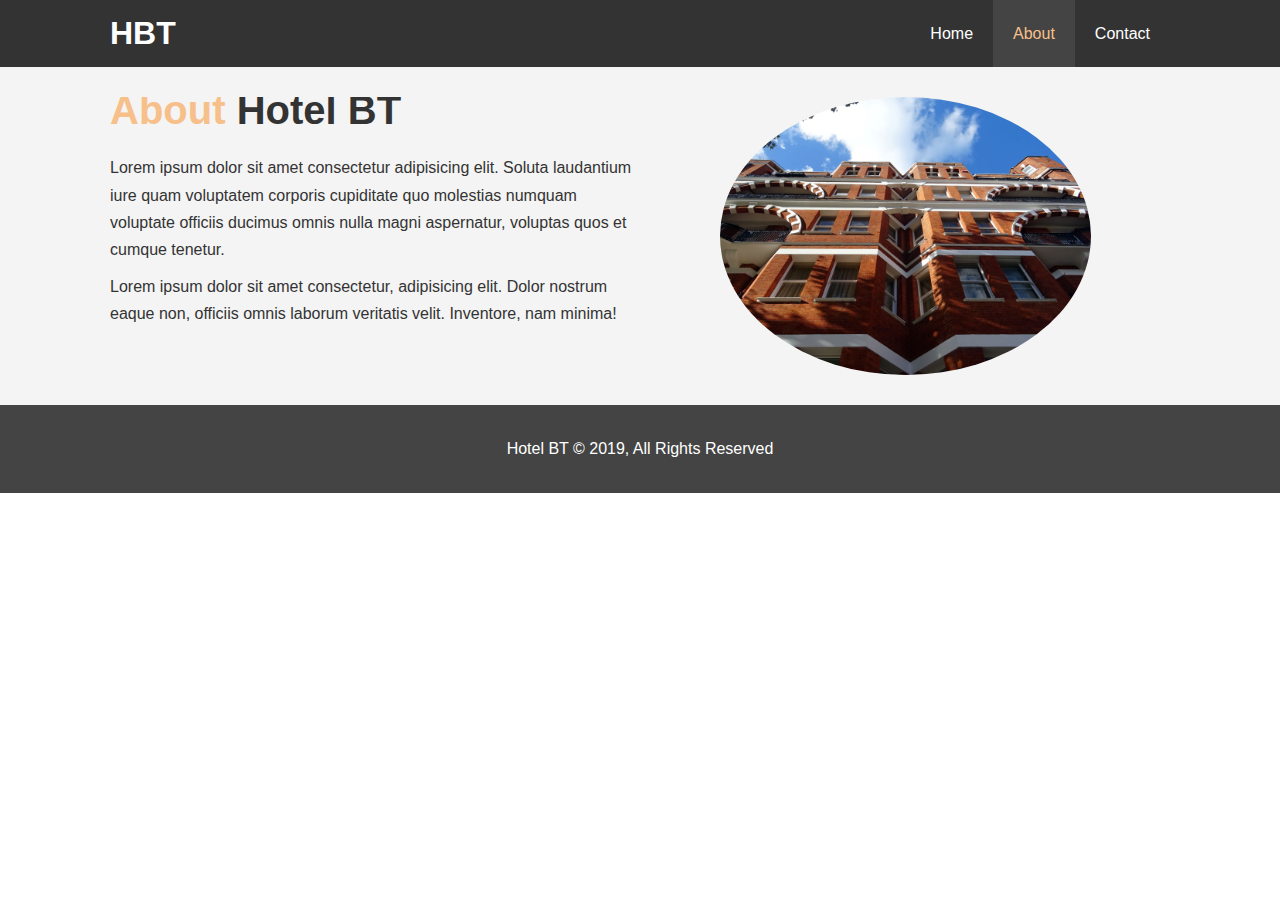
==== about.html @ 47ab9b96 ":white_check_mark: Info section complete" ====
<!DOCTYPE html>
<html lang="en">
  <head>
    <meta charset="UTF-8" />
    <meta name="viewport" content="width=device-width, initial-scale=1.0" />
    <meta
      name="description"
      content="Welcome to the most extraordinary hotel in Boston Massachusetts"
    />
    <meta name="keywords" content="hotel, boston hotel, new england hotel" />
    <link rel="stylesheet" href="css/style.css" />
    <title>Hotel BT | About</title>
  </head>
  <body>
    <header>
      <nav id="navbar">
        <div class="container">
          <h1 class="logo"><a href="index.html">HBT</a></h1>
          <ul>
            <li><a href="index.html">Home</a></li>
            <li><a class="current" href="about.html">About</a></li>
            <li><a href="contact.html">Contact</a></li>
          </ul>
        </div>
      </nav>
    </header>

    <section id="about-info" class="bg-light py-3">
      <div class="container">
        <div class="info-left">
          <h1 class="l-heading">
            <span class="text-primary">About</span> Hotel BT
          </h1>
          <p>
            Lorem ipsum dolor sit amet consectetur adipisicing elit. Soluta
            laudantium iure quam voluptatem corporis cupiditate quo molestias
            numquam voluptate officiis ducimus omnis nulla magni aspernatur,
            voluptas quos et cumque tenetur.
          </p>
          <p>
            Lorem ipsum dolor sit amet consectetur, adipisicing elit. Dolor
            nostrum eaque non, officiis omnis laborum veritatis velit.
            Inventore, nam minima!
          </p>
        </div>
        <div class="info-right">
          <img src="./img/photo-2.jpg" alt="hotel" />
        </div>
      </div>
    </section>

    <section></section>

    <footer id="main-footer">
      <p>Hotel BT &copy; 2019, All Rights Reserved</p>
    </footer>
  </body>
</html>
---- css/style.css ----
/* Reset */

* {
  margin: 0;
  padding: 0;
  box-sizing: border-box;
}

/* Main Styling */
html,
body {
  font-family: "Segoe UI", Tahoma, Geneva, Verdana, sans-serif;
  line-height: 1.7em;
}

a {
  color: #333;
  text-decoration: none;
}

h1,
h2,
h3 {
  padding-bottom: 20px;
}

p {
  margin: 10px 0;
}

/* Utility Classes */
.container {
  margin: auto;
  max-width: 1100px;
  overflow: auto;
  padding: 0 20px;
}

.text-primary {
  color: #f7c08a;
}

.lead {
  font-size: 20px;
}

.btn {
  display: inline-block;
  font-size: 18px;
  color: #fff;
  background: #333;
  padding: 13px 20px;
  border: none;
  cursor: pointer;
}

.btn:hover {
  background: #f7c08a;
  color: #333;
}

.btn-light {
  background: #f4f4f4;
  color: #333;
}

.bg-dark {
  background: #333;
  color: #fff;
}

.bg-light {
  background: #f4f4f4;
  color: #333;
}

.bg-primary {
  background: #f7c08a;
  color: #333;
}

.clr {
  clear: both;
}

.l-heading {
  font-size: 40px;
}

/* Padding */
.py-1 {
  padding: 10px 0;
}

.py-2 {
  padding: 20px 0;
}

.py-3 {
  padding: 30px 0;
}

/* Navbar */
#navbar {
  background: #333;
  color: #fff;
  overflow: auto;
}

#navbar a {
  color: #fff;
}

#navbar h1 {
  float: left;
  padding-top: 20px;
}

#navbar ul {
  list-style: none;
  float: right;
}

#navbar ul li {
  float: left;
}

#navbar ul li a {
  display: block;
  padding: 20px;
  text-align: center;
}

#navbar ul li a:hover,
#navbar ul li a.current {
  background: #444;
  color: #f7c08a;
}

/* Showcase */
#showcase {
  background: url("../img/showcase.jpg") no-repeat center center/cover;
  height: 600px;
}

#showcase .showcase-content {
  color: #fff;
  text-align: center;
  padding-top: 170px;
}

#showcase .showcase-content h1 {
  font-size: 60px;
  line-height: 1.2em;
}

#showcase .showcase-content p {
  padding-bottom: 20px;
  line-height: 1.7em;
}

/* Home Info */
#home-info {
  height: 400px;
}

#home-info .info-img {
  float: left;
  width: 50%;
  background: url("../img/photo-1.jpg") no-repeat;
  min-height: 100%;
}

#home-info .info-content {
  float: right;
  width: 50%;
  height: 100%;
  text-align: center;
  padding: 50px 30px;
  overflow: hidden;
}

#home-info .info-content p {
  padding-bottom: 30px;
}

/* Features */
.box {
  float: left;
  width: 33.3%;
  padding: 50px;
  text-align: center;
}

/* About Info */
#about-info .info-right {
  float: right;
  width: 50%;
  min-height: 100%;
}

#about-info .info-right img {
  display: block;
  margin: auto;
  width: 70%;
  border-radius: 50%;
}

#about-info .info-left {
  float: left;
  width: 50%;
  min-height: 100%;
}

/* Footer */
#main-footer {
  text-align: center;
  background: #444;
  color: #fff;
  padding: 20px;
}
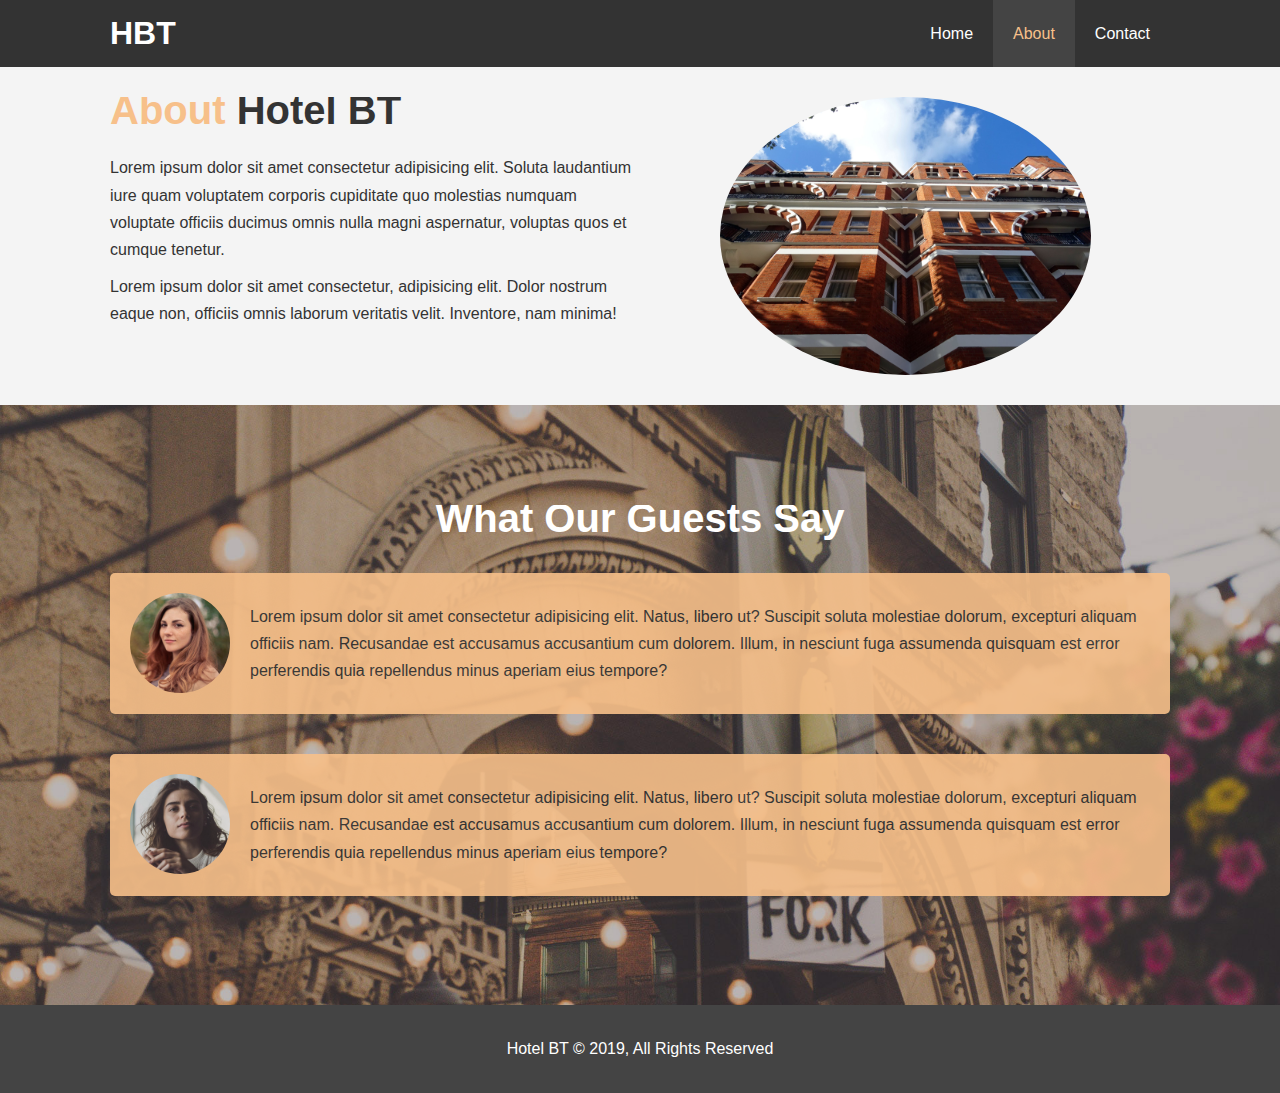
==== commit 181baeca: ":white_check_mark: About page complete" ====
--- a/about.html
+++ b/about.html
@@ -49,7 +49,34 @@
       </div>
     </section>
 
-    <section></section>
+    <div class="clr"></div>
+
+    <section id="testimonials" class="py-3">
+      <div class="container">
+        <h2 class="l-heading">What Our Guests Say</h2>
+        <div class="testimonial bg-primary">
+          <img src="./img/person-1.jpg" alt="Samantha" />
+          <p>
+            Lorem ipsum dolor sit amet consectetur adipisicing elit. Natus,
+            libero ut? Suscipit soluta molestiae dolorum, excepturi aliquam
+            officiis nam. Recusandae est accusamus accusantium cum dolorem.
+            Illum, in nesciunt fuga assumenda quisquam est error perferendis
+            quia repellendus minus aperiam eius tempore?
+          </p>
+        </div>
+
+        <div class="testimonial bg-primary">
+          <img src="./img/person-2.jpg" alt="Jen" />
+          <p>
+            Lorem ipsum dolor sit amet consectetur adipisicing elit. Natus,
+            libero ut? Suscipit soluta molestiae dolorum, excepturi aliquam
+            officiis nam. Recusandae est accusamus accusantium cum dolorem.
+            Illum, in nesciunt fuga assumenda quisquam est error perferendis
+            quia repellendus minus aperiam eius tempore?
+          </p>
+        </div>
+      </div>
+    </section>
 
     <footer id="main-footer">
       <p>Hotel BT &copy; 2019, All Rights Reserved</p>
--- a/css/style.css
+++ b/css/style.css
@@ -212,6 +212,34 @@
   min-height: 100%;
 }
 
+/* Testimonials */
+
+#testimonials {
+  height: 600px;
+  background: url("../img/test-bg.jpg") no-repeat center center/cover;
+  padding-top: 100px;
+}
+
+#testimonials h2 {
+  color: #fff;
+  text-align: center;
+  padding-bottom: 40px;
+}
+
+#testimonials .testimonial img {
+  width: 100px;
+  float: left;
+  margin-right: 20px;
+  border-radius: 50%;
+}
+
+#testimonials .testimonial {
+  padding: 20px;
+  margin-bottom: 40px;
+  border-radius: 5px;
+  opacity: 0.9;
+}
+
 /* Footer */
 #main-footer {
   text-align: center;
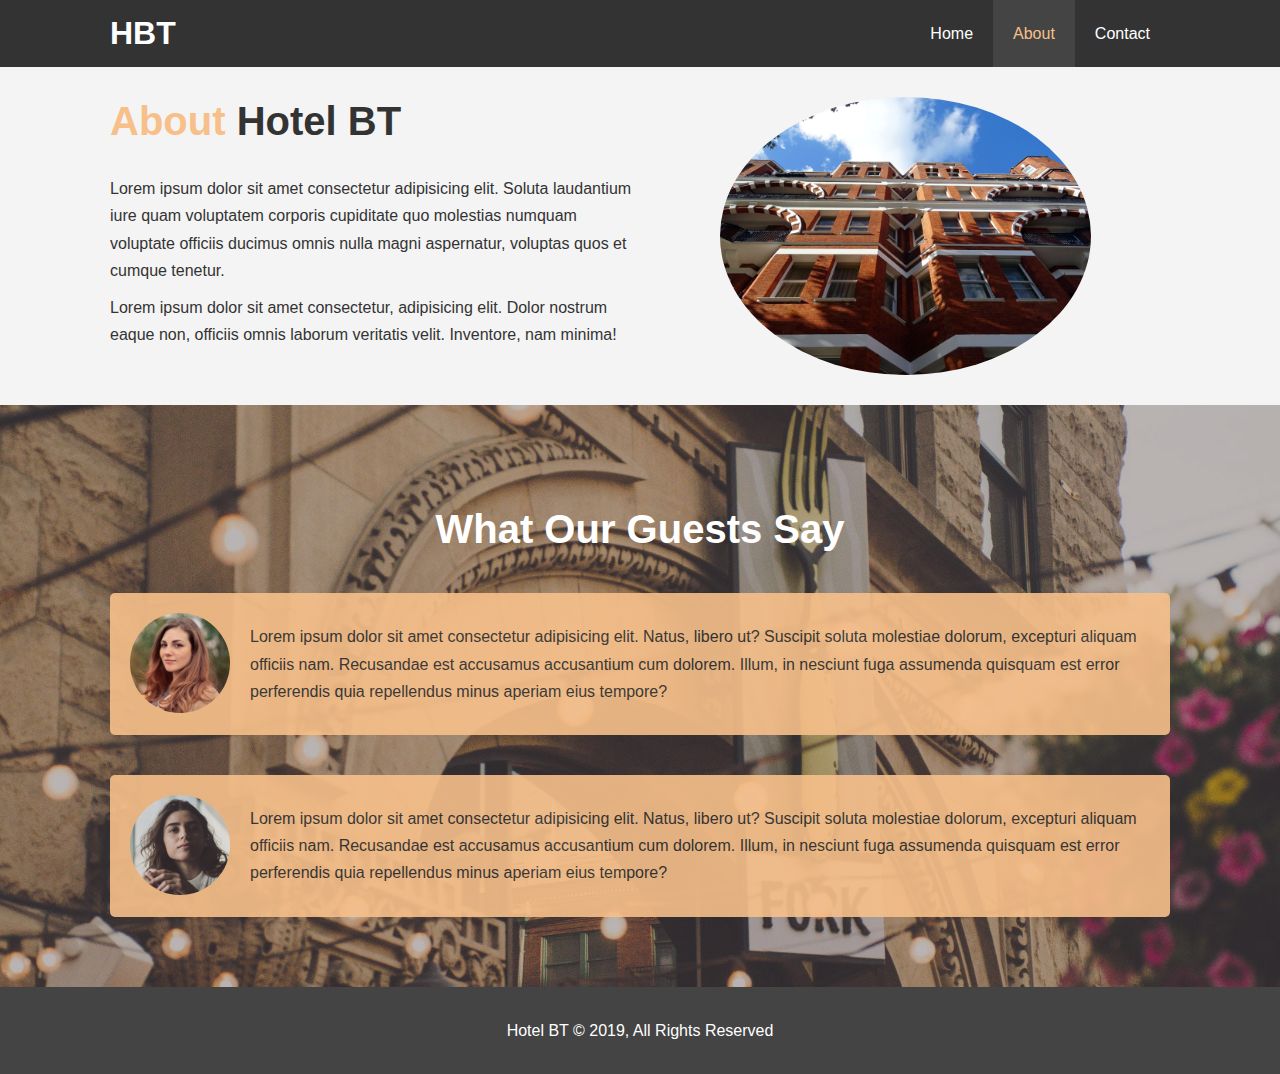
==== commit 571d294a: ":recycle: Added media queries to the about page" ====
--- a/about.html
+++ b/about.html
@@ -9,6 +9,11 @@
     />
     <meta name="keywords" content="hotel, boston hotel, new england hotel" />
     <link rel="stylesheet" href="css/style.css" />
+    <link
+      rel="stylesheet"
+      media="screen and (max-width: 768px)"
+      href="css/mobile.css"
+    />
     <title>Hotel BT | About</title>
   </head>
   <body>
--- a/css/style.css
+++ b/css/style.css
@@ -85,6 +85,7 @@
 
 .l-heading {
   font-size: 40px;
+  line-height: 1.2;
 }
 
 /* Padding */
@@ -111,7 +112,7 @@
   color: #fff;
 }
 
-#navbar h1 {
+#navbar .logo {
   float: left;
   padding-top: 20px;
 }
@@ -161,7 +162,7 @@
 
 /* Home Info */
 #home-info {
-  height: 400px;
+  height: 450px;
 }
 
 #home-info .info-img {
@@ -215,7 +216,7 @@
 /* Testimonials */
 
 #testimonials {
-  height: 600px;
+  height: 100%;
   background: url("../img/test-bg.jpg") no-repeat center center/cover;
   padding-top: 100px;
 }
@@ -240,6 +241,33 @@
   opacity: 0.9;
 }
 
+/* Contact Form */
+#contact-form .form-group {
+  margin-bottom: 20px;
+}
+
+#contact-form label {
+  display: block;
+  margin-bottom: 5px;
+}
+
+#contact-form input,
+#contact-form textarea {
+  width: 100%;
+  padding: 10px;
+  border: 1px #ddd solid;
+}
+
+#contact-form textarea {
+  height: 200px;
+}
+
+#contact-form input:focus,
+#contact-form textarea:focus {
+  outline: none;
+  border-color: #f7c08a;
+}
+
 /* Footer */
 #main-footer {
   text-align: center;
--- a/css/mobile.css
+++ b/css/mobile.css
@@ -0,0 +1,45 @@
+#navbar .logo {
+  float: none;
+  text-align: center;
+}
+
+#navbar ul,
+#navbar ul li {
+  float: none;
+}
+
+#navbar ul li a {
+  padding: 5px;
+  border-bottom: #444 dotted 1px;
+}
+
+/* Home Info */
+#home-info .info-img {
+  display: none;
+}
+
+#home-info .info-content {
+  float: none;
+  width: 100%;
+}
+
+/* Boxes */
+.box {
+  float: none;
+  width: 100%;
+}
+
+/* About */
+#about-info .info-right,
+#about-info .info-left {
+  float: none;
+  width: 100%;
+}
+
+#about-info .info-right {
+  margin-top: 30px;
+}
+
+.l-heading {
+  text-align: center;
+}
